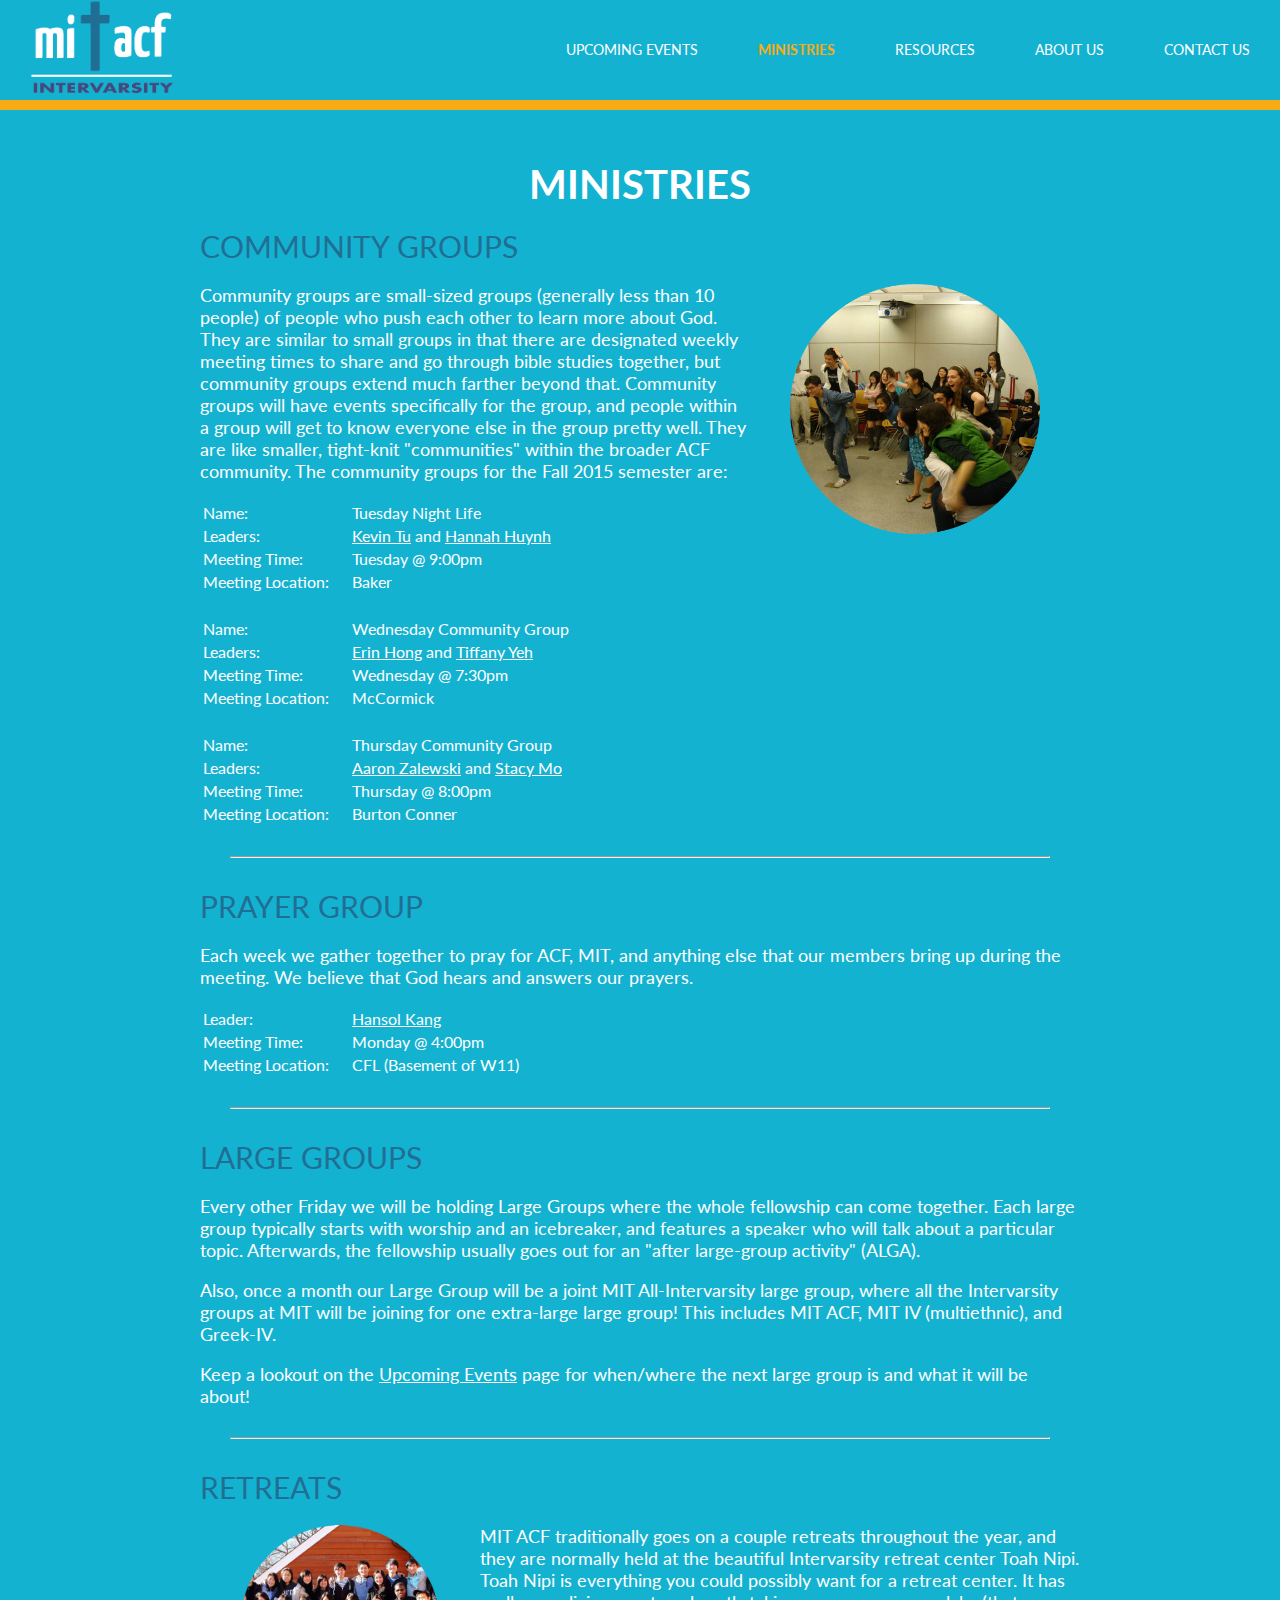
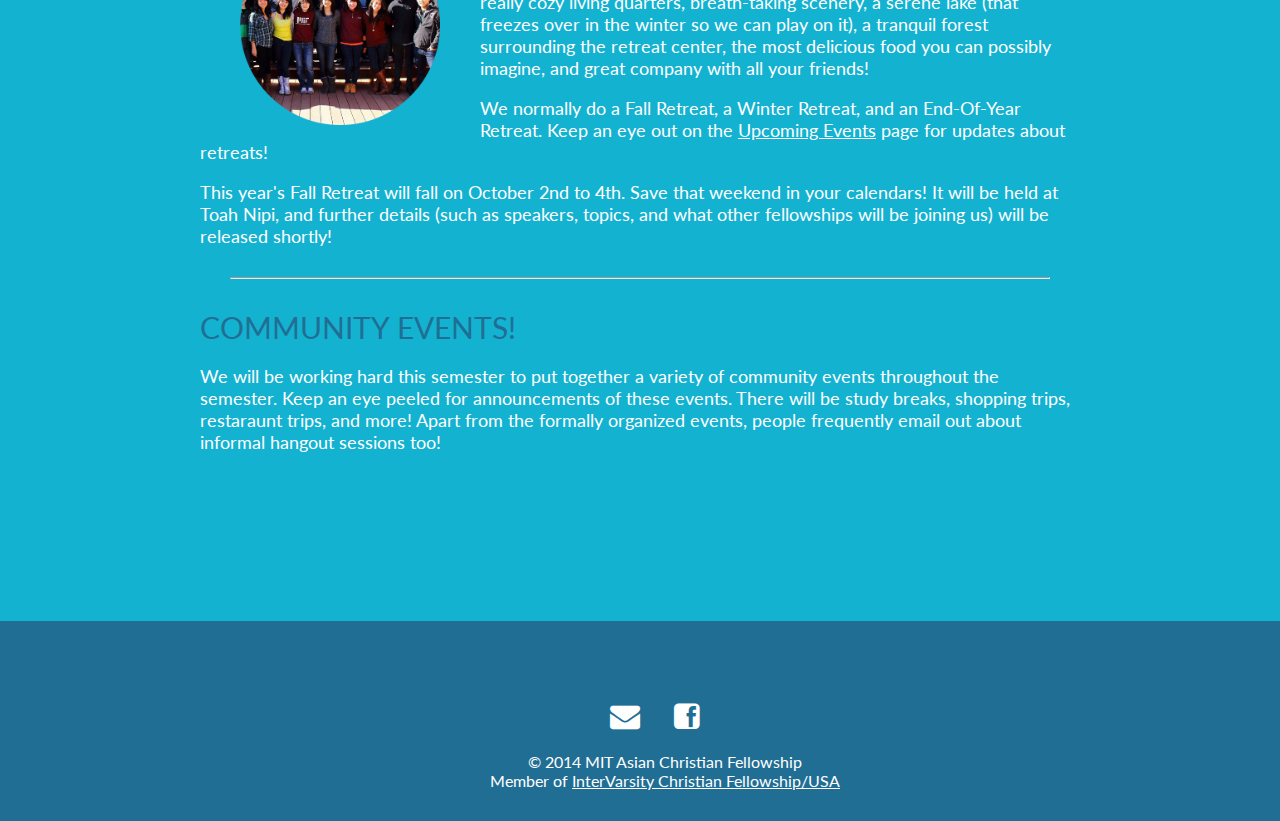
==== ministries.html @ 9f225660 "initial commit" ====
<html>
<head>
  <title>Ministries</title>
  <link rel="stylesheet" type="text/css" href="style/font-awesome.min.css">
  <link rel="stylesheet" type="text/css" href="style/style.css">
  <link rel="stylesheet" type="text/css" href="style/aboutus.css">
  <script src="js/jquery-1.10.1.min.js" type="text/javascript"></script>
  <script src="js/script.js" type="text/javascript"></script>
</head>
<body>
  <div class="header">
    <div class="header-logo-container">
      <a href="index.html">
        <img class="header-logo" src="img/mitacflogo.png" />
      </a>
    </div>

    <div class="header-link-container">
      <a class="header-link" href="contactus.html">Contact Us</a>
    </div>

    <div class="header-link-container">
      <a class="header-link" href="aboutus.html">About Us</a>
    </div>

    <div class="header-link-container">
      <a class="header-link" href="resources.html">Resources</a>
    </div>

    <div class="header-link-container">
      <a class="header-link selected-link" href="ministries.html">Ministries</a>
    </div>

    <div class="header-link-container">
      <a class="header-link" href="upcomingevents.html">Upcoming Events</a>
    </div>
  </div>

  <div class="body">
    <div class="content-title centered">
      Ministries
    </div>

    <div class="body-title">
      Community Groups
    </div>

    <div class="body-content">
      <img src="img/largegroup.png" class="img-float-right" />
      <p>
        Community groups are small-sized groups (generally less than 10 people) of people who push each other to learn more about God. They are similar to small groups in that there are designated weekly meeting times to share and go through bible studies together, but community groups extend much farther beyond that. Community groups will have events specifically for the group, and people within a group will get to know everyone else in the group pretty well. They are like smaller, tight-knit "communities" within the broader ACF community. The community groups for the Fall 2015 semester are:
      </p>

      <table class="community-groups">
        <tr>
          <td>Name:</td>
          <td>Tuesday Night Life</td>          
        </tr>
        <tr>
          <td>Leaders:</td>
          <td>
            <a href="mailto:kevintu@mit.edu" target="_blank">Kevin Tu</a> 
            and 
            <a href="mailto:hehuynh@mit.edu" target="_blank">Hannah Huynh</a>
          </td>
        </tr>
        <tr>
          <td>Meeting Time:</td>
          <td>Tuesday @ 9:00pm</td>
        </tr>
        <tr>
          <td>Meeting Location:</td>
          <td>Baker</td>
        </tr>
      </table>

      <br />

      <table class="community-groups">
        <tr>
          <td>Name:</td>
          <td>Wednesday Community Group</td>        
        </tr>
        <tr>
          <td>Leaders:</td>
          <td>
            <a href="mailto:erinhong@mit.edu" target="_blank">Erin Hong</a> and 
            <a href="mailto:yeht@mit.edu" target="_blank">Tiffany Yeh</a>
          </td>
        </tr>
        <tr>
          <td>Meeting Time:</td>
          <td>Wednesday @ 7:30pm</td>
        </tr>
        <tr>
          <td>Meeting Location:</td>
          <td>McCormick</td>
        </tr>
      </table>

      <br />

      <table class="community-groups">
        <tr>
          <td>Name:</td>
          <td>Thursday Community Group</td>
        </tr>
        <tr>
          <td>Leaders:</td>
          <td>
            <a href="mailto:azalews@mit.edu" target="_blank">Aaron Zalewski</a> 
            and
            <a href="mailto:smo@mit.edu" target="_blank">Stacy Mo</a>
          </td>
        </tr>
        <tr>
          <td>Meeting Time:</td>
          <td>Thursday @ 8:00pm</td>
        </tr>
        <tr>
          <td>Meeting Location:</td>
          <td>Burton Conner</td>
        </tr>
      </table>
    </div>

    <hr />

    <div class="body-title">
      Prayer Group
    </div>

    <div class="body-content">

      <p>
        Each week we gather together to pray for ACF, MIT, and anything else that our members bring up during the meeting.  We believe that God hears and answers our prayers.
      </p>

      <table class="community-groups"> <!-- Prayer group is marked with the same class as community groups in order to maintain the same formatting -->
        <tr>
          <td>Leader:</td>
          <td>
            <a href="mailto:hansolkang.ivcf@gmail.com" target="_blank">Hansol Kang</a> 
          </td>
        </tr>
        <tr>
          <td>Meeting Time:</td>
          <td>Monday @ 4:00pm</td>
        </tr>
        <tr>
          <td>Meeting Location:</td>
          <td>CFL (Basement of W11)</td>
        </tr>
      </table>

    </div>

    <hr />

    <div class="body-title">
      Large Groups
    </div>

    <div class="body-content">


      <p>
        Every other Friday we will be holding Large Groups where the whole fellowship can come together. Each large group typically starts with worship and an icebreaker, and features a speaker who will talk about a particular topic. Afterwards, the fellowship usually goes out for an "after large-group activity" (ALGA).
      </p>

      <p>
        Also, once a month our Large Group will be a joint MIT All-Intervarsity large group, where all the Intervarsity groups at MIT will be joining for one extra-large large group! This includes MIT ACF, MIT IV (multiethnic), and Greek-IV.
      </p>

      <p>
        Keep a lookout on the <a href="upcomingevents.html" target="_blank">Upcoming Events</a> page for when/where the next large group is and what it will be about!
      </p>  
    </div>

    <hr />

    <div class="body-title">
      Retreats
    </div>

    <div class="body-content">
      <img src="img/winterretreat.png" class="img-float-left" />

      <p>
        MIT ACF traditionally goes on a couple retreats throughout the year, and they are normally held at the beautiful Intervarsity retreat center Toah Nipi. Toah Nipi is everything you could possibly want for a retreat center. It has really cozy living quarters, breath-taking scenery, a serene lake (that freezes over in the winter so we can play on it), a tranquil forest surrounding the retreat center, the most delicious food you can possibly imagine, and great company with all your friends!
      </p>

      <p>
        We normally do a Fall Retreat, a Winter Retreat, and an End-Of-Year Retreat. Keep an eye out on the <a href="upcomingevents.html" target="_blank">Upcoming Events</a> page for updates about retreats! 
      </p>

      <p>
        This year's Fall Retreat will fall on October 2nd to 4th. Save that weekend in your calendars! It will be held at Toah Nipi, and further details (such as speakers, topics, and what other fellowships will be joining us) will be released shortly!
      </p>
    </div>

     <hr />

    <div class="body-title">
      Community Events!
    </div>

    <div class="body-content">
      <p>
        We will be working hard this semester to put together a variety of community events throughout the semester. Keep an eye peeled for announcements of these events. There will be study breaks, shopping trips, restaraunt trips, and more! Apart from the formally organized events, people frequently email out about informal hangout sessions too!
      </p>
    </div>

  </div>

  <div class="footer">
    <div class="icons">
      <a href="mailto:mitacf-request@mit.edu" target="_blank"><i class="icon-envelope"></i></a>

      <a href="https://www.facebook.com/groups/216155718409666/" target="_blank"><i class="icon-facebook-sign"></i></a>
    </div>

    <div class="credits">
      &copy; 2014 MIT Asian Christian Fellowship
      <br />
      Member of <a href="http://www.intervarsity.org" target="_blank">InterVarsity Christian Fellowship/USA</a>
    </div>
  </div>
</body>
</html>
---- style/style.css ----
@import url(http://fonts.googleapis.com/css?family=Lato:100,300,400,700,900,100italic,300italic,400italic,700italic,900italic);

/*light blue: #6FE7F2*/
/*blue: #14B2D1*/
/*dark blue: #216e94*/
/*yellow: #f7ac16*/
/*darker yellow: #d99308;
/*green: #a7fa5a*/

body {
  margin: 0;
  padding: 0;
  font-family: 'Lato', sans-serif;
  color: white;
}

a {
  color: inherit;
}

hr {
  margin: 30px 30px 30px 30px;
}

ul, li {
  list-style: none;
}

.button {
  background-color: #f7ac16;
  cursor: pointer;
  -webkit-touch-callout: none;
  -webkit-user-select: none;
  -khtml-user-select: none;
  -moz-user-select: none;
  -ms-user-select: none;
  user-select: none;
  text-transform: uppercase;
}

.button:hover {
  background-color: #f1a409;
}

.button:active {
  background-color: #d99308;
}

.italicized {
  font-style: italic;
}

.centered {
  text-align: center;
}

.community-groups td {
  padding-right: 20px;
}

.church-table td {
  padding-right: 20px;
  padding-bottom: 10px;
}

#header {
  background: url('../img/background1.jpg') 50% 0 no-repeat fixed;
  background-size: cover;
  height: 120%;
}

.body {
  padding: 150px 200px;
  background-color: #14B2D1;
  min-height: 500px;
}

.body-title {
  font-size: 30px;
  color: #216e94;
  margin: 20px 0px;
  text-transform: uppercase;
}

.body-content {
  font-size: 18px;
  color: white;
}

.body-content a {
  color: white;
}

.body-content a:hover {
  color: #6FE7F2;
}

.img-float-right {
  display: block;
  float: right;
  width: 250px;
  height: 250px;
  margin: 0px 40px;
}

.img-float-left {
  display: block;
  float: left;
  width: 200px;
  height: 200px;
  margin: 0px 40px;
}

#about {
  background: url('../img/background2.jpg') 50% 0 no-repeat fixed;
  background-size: cover;
  height: 120%;
}

#ministries {
  background: url('../img/background3.jpg') fixed;
  background-size: cover;
  height: 130%;
}

#resources {
  background: url('../img/background4.jpg') fixed;
  background-size: cover;
  height: 100%;
}

.header {
  display: block;
  position: absolute;  
  height: 100px;
  width: 100%;
  min-width: 1000px;
  background-color: #14B2D1;
  border-bottom: 10px solid #f7ac16;
}

.header-logo-container {
  float: left;
  padding: 0px 30px;
}

.header-logo {
  height: 100px;
}

.header-link-container {
  float: right;
  line-height: 20px;
  padding: 40px 0px;
  color: white;
  margin: 0px 30px;
}

.header-link {
  text-decoration: none;
  text-transform: uppercase;
  font-size: 14px;
}

.header-link:hover {
  color: #216e94;
}

.selected-link {
  color: #f7ac16;
  font-weight: bold;
}

.selected-link:hover {
  color: #f7ac16;
}

.content {
  padding-top: 30px;
  padding-bottom: 100px;
  left: 0;
  right: 0;
  background-color: #14B2D1;
  border-top: 10px solid #f7ac16;
  border-bottom: 10px solid #f7ac16;
}

.content-about-container {
  margin: 0px auto;
  width: 1000px;
}

.content-about-image-container {
  display: inline-block;
  float: left;
  margin-left: 10px;
}

.content-about-text-container {
  display: inline-block;
  float: left;
  width: 500px;
  margin-left: 40px;
}

.content-resources-image-container {
  display: inline-block;
  float: left;
  margin-left: 75px;
}

.content-resources-text-container {
  display: inline-block;
  float: left;
  width: 500px;
  margin-left: 90px;
}

.content-ministries-image-container {
  display: inline-block;
  float: left;
  margin-left: 80px;
}

.content-ministries-text-container {
  display: inline-block;
  float: left;
  width: 500px;
  margin-left: 60px;
}

.content-events-text-container {
  display: inline-block;
}

.content-events-text {
  margin-top: 20px;
  -webkit-touch-callout: none;
  -webkit-user-select: none;
  -khtml-user-select: none;
  -moz-user-select: none;
  -ms-user-select: none;
  user-select: none;
}

.content-events-text table {
  border-spacing: 0;
}

.content-events-text tr {
  height: 35px;
  border-radius: 5px;
  cursor: pointer;
  margin-bottom: 5px;
}

.content-events-text tr:hover {
  background-color: #216e94;
}

.content-events-text tr.selected {
  background-color: #216e94;
}

.content-events-text td {
  color: #6FE7F2;
  font-size: 17px;
  padding: 0 10px;
}

.content-events-text tr td:first-child {
    -moz-border-radius-topleft: 5px;
    -moz-border-radius-bottomleft: 5px;
    -webkit-border-top-left-radius: 5px;
    -webkit-border-bottom-left-radius: 5px;
}

.content-events-text tr td:last-child {
    -moz-border-radius-topright: 5px;
    -moz-border-radius-bottomright: 5px;
    -webkit-border-top-right-radius: 5px;
    -webkit-border-bottom-right-radius: 5px;
}

.events-description-container {
  width: 400px;
  height: 200px;
  float: right;
  margin-top: 15px;
  font-size: 17px;
  line-height: 25px;
  background-color: #216e94;
  color: #6FE7F2;
  padding: 20px;
  border-radius: 5px;
}

.content-container {
  margin: 0px auto;
  width: 1000px;
}

.content-text-container {
  display: inline-block;
  float: left;
  width: 400px;
  margin-left: 30px;
}

.content-image-container {
  display: inline-block;
  float: left;
  margin-left: 10px;
}

.content-title {
  font-size: 40px;
  font-weight: bold;
  text-transform: uppercase;
  margin: 10px 0px 20px 0px;
}

.content-text {
  color: #6FE7F2;
  font-size: 20px;
  margin-bottom: 30px;
}

.content-learn-more {
  width: auto;
  border-radius: 3px;
  padding: 10px 20px;
  display: table-cell;
  margin: 20px 0px;
}

.learn-more-link {
  text-decoration: none;
}

.content-big-title {
  left: 0;
  right: 0;
  text-align: center;
  font-size: 50px;
  font-weight: bold;
  text-transform: uppercase;
}

.content-about {
  position: absolute;
  top: 100%;
  height: 200px;
}

.content1-pic {
  width: 250px;
  padding: 10px 60px;
}

.content-ministries {
  position: absolute;
  top: 220%;
  height: 200px;
}

.content2-pic {
  width: 250px;
}

.content-resources {
  position: absolute;
  top: 340%;
  height: 200px;
}

.content-events-wrapper {
  position: absolute;
  top: 460%;
  padding: 30px 0 0 0;
  border-bottom: 0;
}

.content-events {
  height: 400px;
}

.icon-book {
  font-size: 250px;
}

.footer {
  height: 200px;
  background-color: #216e94;
}

.footer .intervarsity-logo {
  background-color: #FFF;
  margin-top: 50px;
  height: 57px;
  display: inline-block;
}

.footer .icon-facebook-sign {
  margin-left: 30px;
  font-size: 30px;
  display: inline-block;
  text-decoration: none;
}

.footer .icon-envelope {
  font-size: 30px;
  display: inline-block;
  text-decoration: none;
}

.footer .credits, .icons {
  text-align: center;
  padding-left: 30px;
}

.footer .icons {
  padding-top: 80px;
}

.footer .credits {
  padding-top: 20px;
  padding-left: 50px;
}

.footer .credits a:hover {
  color: #14B2D1;
}

.back-to-top {
  font-size: 30px;
  color: #14B2D1;
  position: absolute;
  bottom: 175px;
  left: 50%;
  margin-left: -15px;
  cursor: pointer;
}

.icon-stack-base.icon-circle {
  font-size: 80px !important;
}

.back-to-top .icon-chevron-up {
  color: #216e94;
  margin-left: 5px;
}

.back-to-top .icon-chevron-up:hover {
  color: #FFF;
  margin-left: 5px;
}
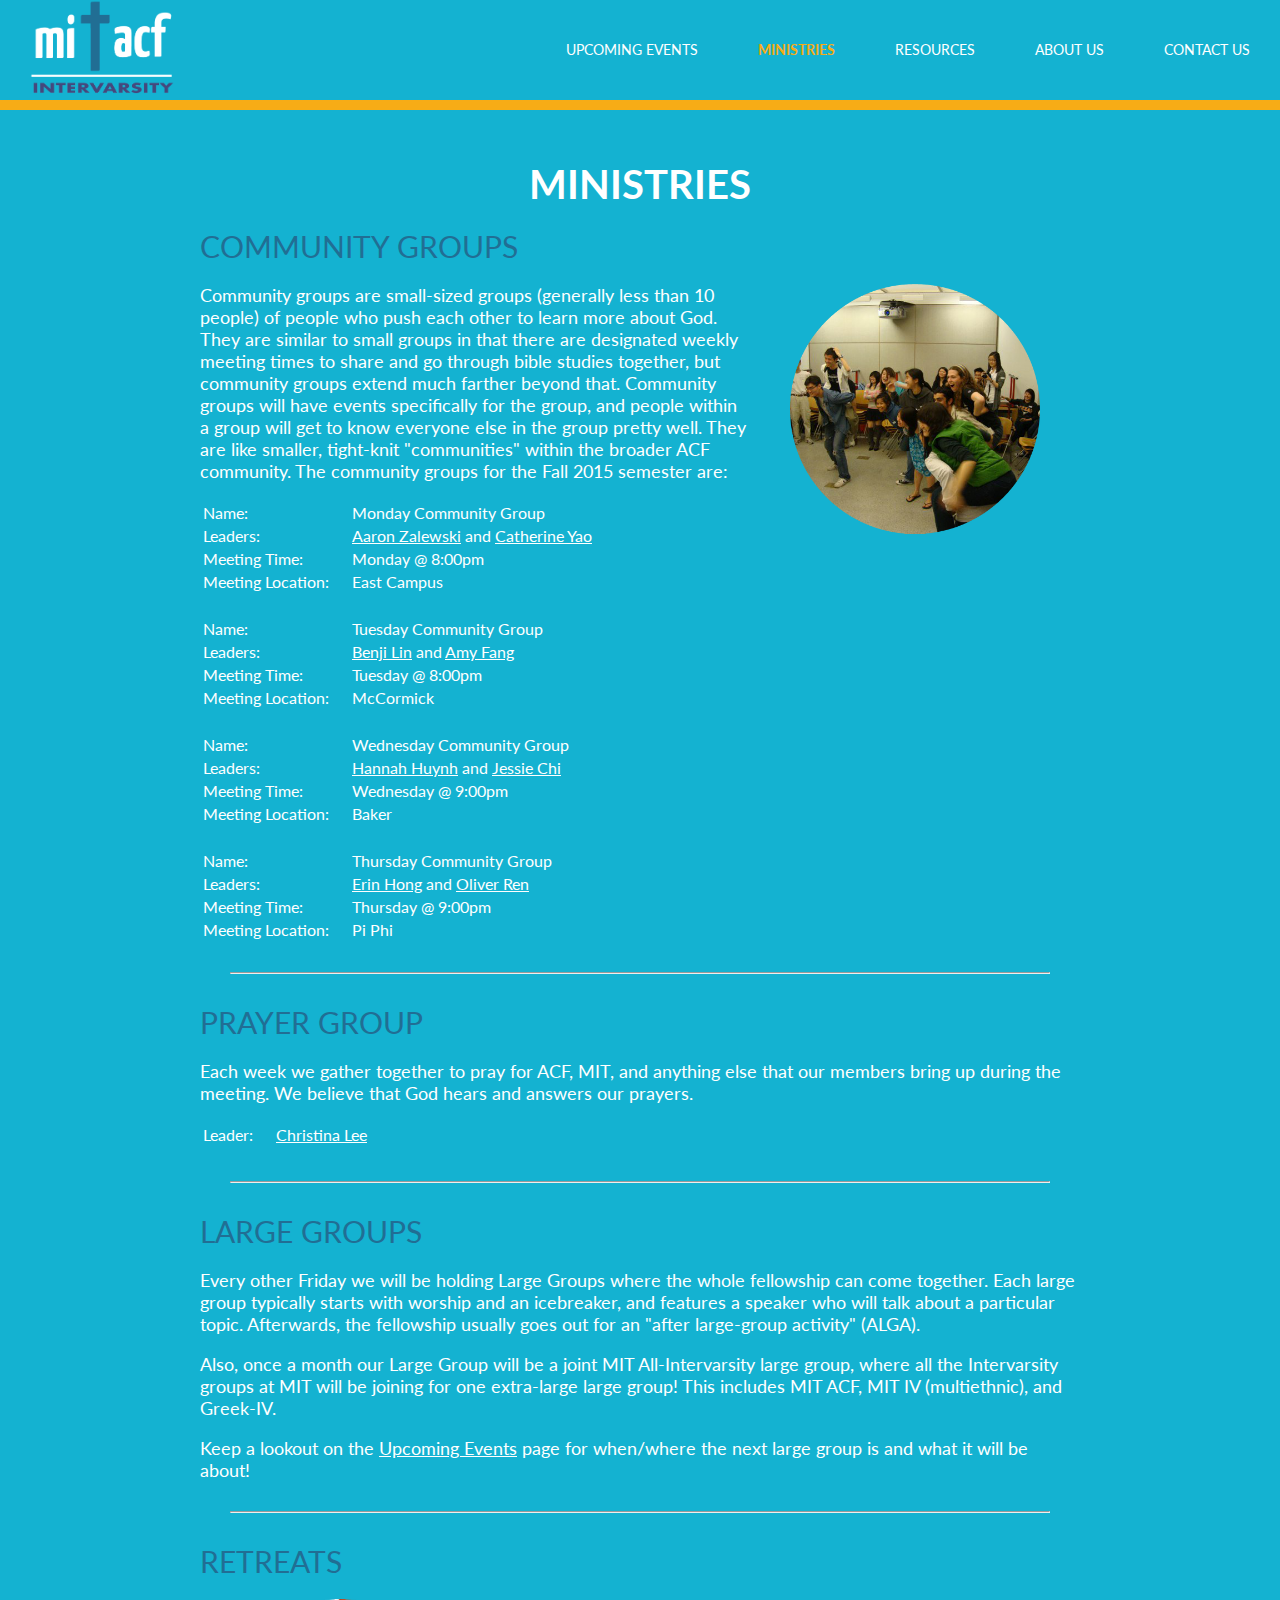
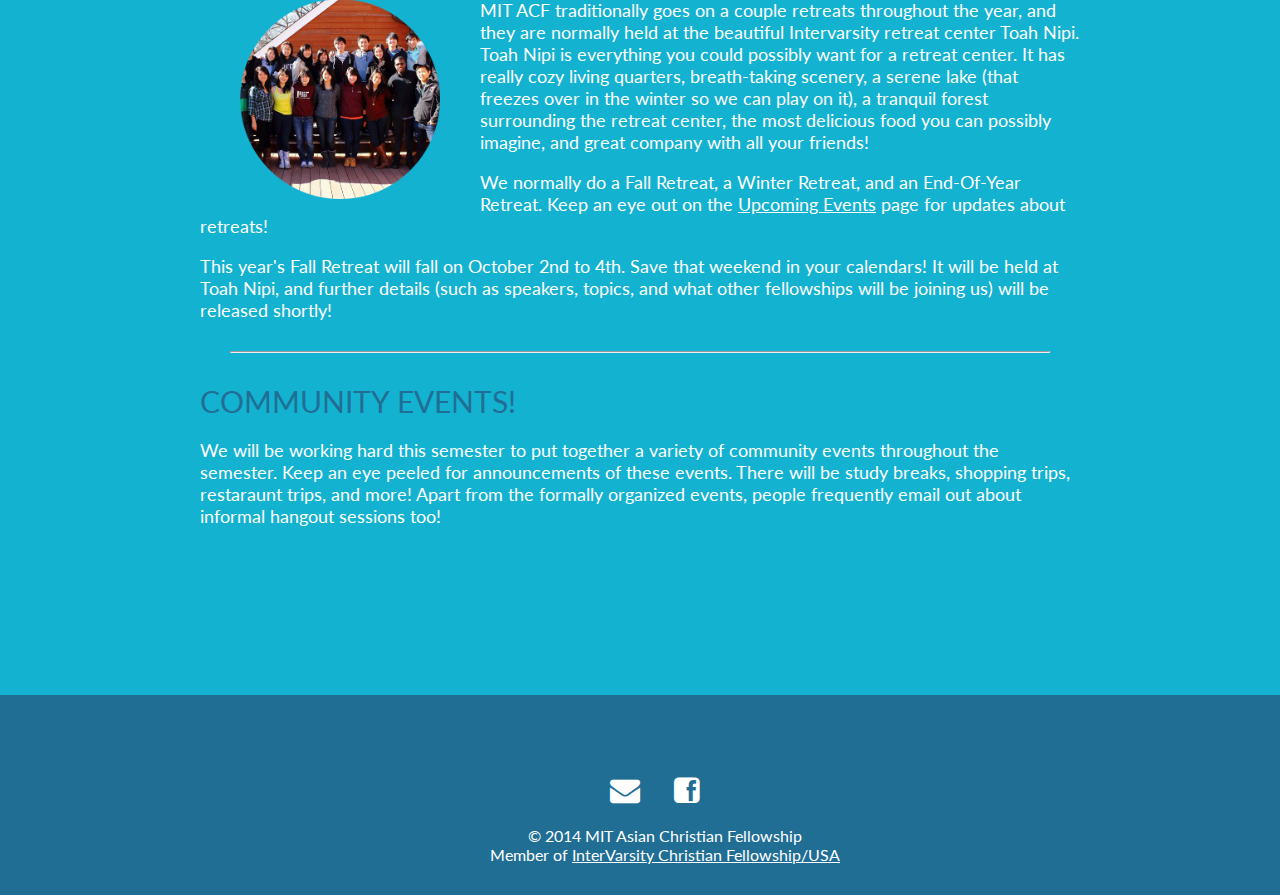
==== commit 33c606c0: "new leadership; community groups" ====
--- a/ministries.html
+++ b/ministries.html
@@ -54,19 +54,68 @@
       <table class="community-groups">
         <tr>
           <td>Name:</td>
-          <td>Tuesday Night Life</td>          
-        </tr>
-        <tr>
-          <td>Leaders:</td>
-          <td>
-            <a href="mailto:kevintu@mit.edu" target="_blank">Kevin Tu</a> 
+          <td>Monday Community Group</td>          
+        </tr>
+        <tr>
+          <td>Leaders:</td>
+          <td>
+            <a href="mailto:azalews@mit.edu" target="_blank">Aaron Zalewski</a> 
             and 
-            <a href="mailto:hehuynh@mit.edu" target="_blank">Hannah Huynh</a>
-          </td>
-        </tr>
-        <tr>
-          <td>Meeting Time:</td>
-          <td>Tuesday @ 9:00pm</td>
+            <a href="mailto:catyao@mit.edu" target="_blank">Catherine Yao</a>
+          </td>
+        </tr>
+        <tr>
+          <td>Meeting Time:</td>
+          <td>Monday @ 8:00pm</td>
+        </tr>
+        <tr>
+          <td>Meeting Location:</td>
+          <td>East Campus</td>
+        </tr>
+      </table>
+
+      <br />
+
+      <table class="community-groups">
+        <tr>
+          <td>Name:</td>
+          <td>Tuesday Community Group</td>        
+        </tr>
+        <tr>
+          <td>Leaders:</td>
+          <td>
+            <a href="mailto:benjaleelin@mit.edu" target="_blank">Benji Lin</a> and 
+            <a href="mailto:amyxfang@mit.edu" target="_blank">Amy Fang</a>
+          </td>
+        </tr>
+        <tr>
+          <td>Meeting Time:</td>
+          <td>Tuesday @ 8:00pm</td>
+        </tr>
+        <tr>
+          <td>Meeting Location:</td>
+          <td>McCormick</td>
+        </tr>
+      </table>
+
+      <br />
+
+      <table class="community-groups">
+        <tr>
+          <td>Name:</td>
+          <td>Wednesday Community Group</td>
+        </tr>
+        <tr>
+          <td>Leaders:</td>
+          <td>
+            <a href="mailto:hhuynh13@mit.edu" target="_blank">Hannah Huynh</a> 
+            and
+            <a href="mailto:jessie3297@mit.edu" target="_blank">Jessie Chi</a>
+          </td>
+        </tr>
+        <tr>
+          <td>Meeting Time:</td>
+          <td>Wednesday @ 9:00pm</td>
         </tr>
         <tr>
           <td>Meeting Location:</td>
@@ -79,47 +128,23 @@
       <table class="community-groups">
         <tr>
           <td>Name:</td>
-          <td>Wednesday Community Group</td>        
-        </tr>
-        <tr>
-          <td>Leaders:</td>
-          <td>
-            <a href="mailto:erinhong@mit.edu" target="_blank">Erin Hong</a> and 
-            <a href="mailto:yeht@mit.edu" target="_blank">Tiffany Yeh</a>
-          </td>
-        </tr>
-        <tr>
-          <td>Meeting Time:</td>
-          <td>Wednesday @ 7:30pm</td>
-        </tr>
-        <tr>
-          <td>Meeting Location:</td>
-          <td>McCormick</td>
-        </tr>
-      </table>
-
-      <br />
-
-      <table class="community-groups">
-        <tr>
-          <td>Name:</td>
           <td>Thursday Community Group</td>
         </tr>
         <tr>
           <td>Leaders:</td>
           <td>
-            <a href="mailto:azalews@mit.edu" target="_blank">Aaron Zalewski</a> 
+            <a href="mailto:erin.hong17@mit.edu" target="_blank">Erin Hong</a> 
             and
-            <a href="mailto:smo@mit.edu" target="_blank">Stacy Mo</a>
-          </td>
-        </tr>
-        <tr>
-          <td>Meeting Time:</td>
-          <td>Thursday @ 8:00pm</td>
-        </tr>
-        <tr>
-          <td>Meeting Location:</td>
-          <td>Burton Conner</td>
+            <a href="mailto:sc.oreos@mit.edu" target="_blank">Oliver Ren</a>
+          </td>
+        </tr>
+        <tr>
+          <td>Meeting Time:</td>
+          <td>Thursday @ 9:00pm</td>
+        </tr>
+        <tr>
+          <td>Meeting Location:</td>
+          <td>Pi Phi</td>
         </tr>
       </table>
     </div>
@@ -140,16 +165,16 @@
         <tr>
           <td>Leader:</td>
           <td>
-            <a href="mailto:hansolkang.ivcf@gmail.com" target="_blank">Hansol Kang</a> 
-          </td>
-        </tr>
-        <tr>
-          <td>Meeting Time:</td>
-          <td>Monday @ 4:00pm</td>
-        </tr>
-        <tr>
-          <td>Meeting Location:</td>
-          <td>CFL (Basement of W11)</td>
+            <a href="mailto:christina.lee.1029.mit@edu.com" target="_blank">Christina Lee</a> 
+          </td>
+        </tr>
+        <tr>
+          <!-- <td>Meeting Time:</td> -->
+          <!-- <td>Monday @ 4:00pm</td> -->
+        </tr>
+        <tr>
+          <!-- <td>Meeting Location:</td> -->
+          <!-- <td>CFL (Basement of W11)</td> -->
         </tr>
       </table>
 
